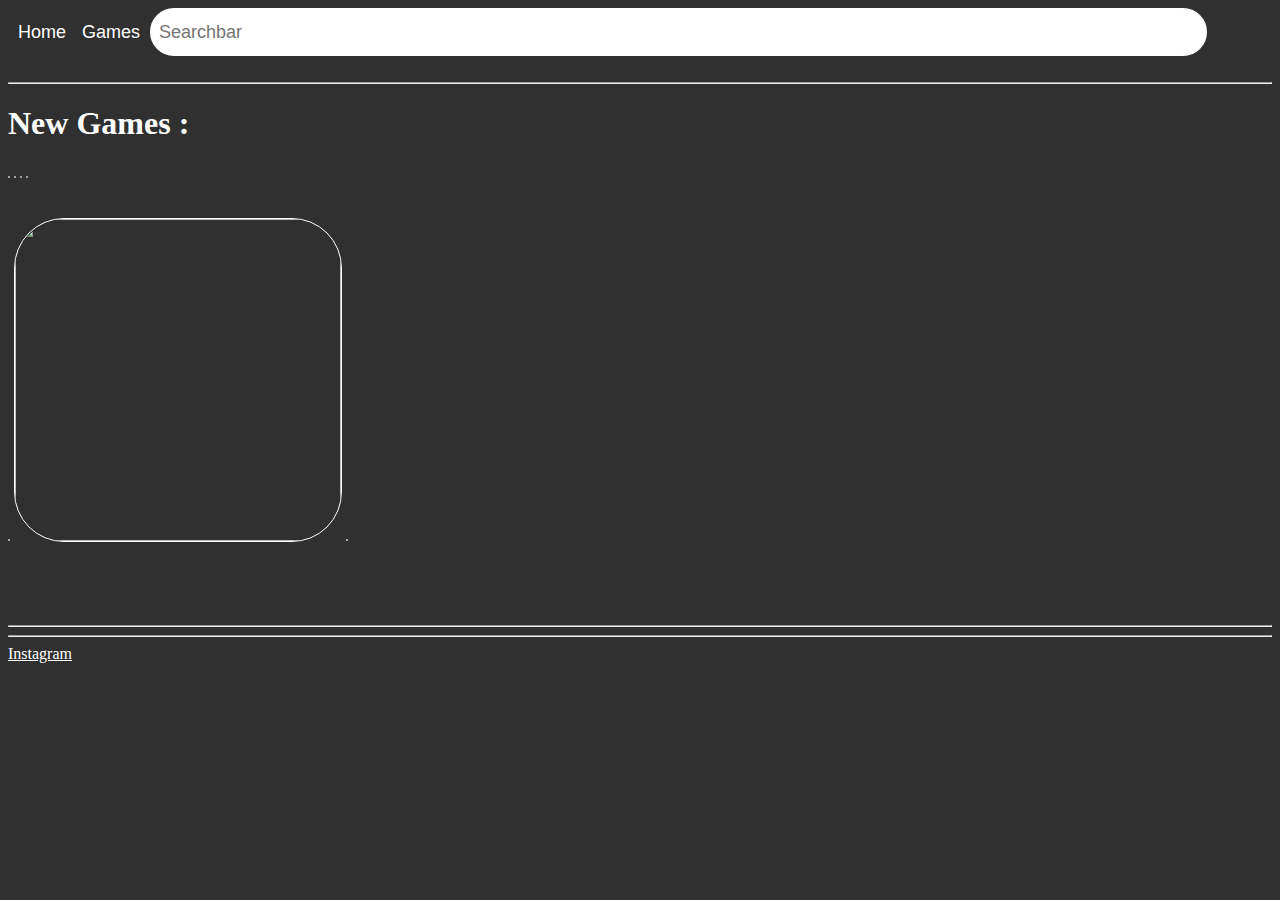
==== index.html @ fa084e43 "Add files via upload" ====
<!DOCTYPE html>
<html lang="en">
<head>
    <meta charset="UTF-8">
    <meta name="viewport" content="width=device-width, initial-scale=1.0">
    <title>Game Website</title>
    <link rel="stylesheet" href="styles.css">
</head>
<body>
    
<header>
    <div class="Navbar">
        <div class="LOGO">
            <img src="logos/Logo-removebg-preview.png" alt="">
            <a href="index.html" class="Home-Page"><button>Home</button></a>
            <a href="#" class="Games-Page"><button>Games</button></a>
            <input class="Search-Bar" type="text" name="Searchbar" placeholder="Searchbar">
        </div>
    </div>
</header>

<br>

<hr>        

<h1 style="color: white;">New Games :</h1>

    <div class="Games-Logo">
        <a href="Solitary.html" class="Solitary-image-Main"><img src="Game Logo/Solitair.png" alt=""></a>
        <a href="Bubble-Tumble.html" class="Bubble-Tumble-image-Main"><img src="Game Logo/Bubble-Tumble.png" alt=""></a>
        <a href="Jungle-Sniper.html" class="Jungle-Sniper-image-Main"><img src="Game Logo/jungle-sniper.png" alt=""></a>
        <a href="Bubble-Buster.html" class="Bubble-Buster-image-Main"><img src="Game Logo/Bubble Buster.png" alt=""></a>
    </div>

    <br>
    <br>
    
    <div class="Games-Logo">
        <a href="Water-Sort.html" class="Solitary-image-Main"><img src="Game Logo/Water Sort.png" alt=""></a>
        <a href="Ballon-Maze.html" class="Ballon-Maze-image-Main"><img src="Game Logo/Ballon Maze.png" alt=""></a>
        <a href="Ninja Breakout.html" class="Jungle-Sniper-image-Main"><img src="Game Logo/Ninja Breakout.png" alt=""></a>
        <a href="Ninja Breakout.html" class="Ninja-Breakout-image-Main"><img src="Game Logo/Ninja Breakout.png" alt=""></a>
</div>
<br>
<br>
<br>
<br>
<hr>
<hr>


<footer>
    <div class="Footer-Main">
        <a href="#" style="color: white;">Instagram</a>
    </div>
</footer>


</body>
</html>
---- styles.css ----
*{
    background-color: rgb(48, 48, 48);
}

header .Navbar .LOGO{
    background-color: rgb(48, 48, 48);
}

.LOGO{
    background-color: rgb(48, 48, 48);
}

.LOGO .Home-Page button{
    color: rgb(255, 255, 255);
    background-color: rgb(48, 48, 48);
    border: 0px;
    cursor: pointer;
    padding: auto;
    font-size: large;
    font-weight: 450;
    
}

.LOGO .Games-Page button{
    color: rgb(255, 255, 255);
    background-color: rgb(48, 48, 48);
    border: 0px;
    cursor: pointer;
    font-size: large;
    font-weight: 450;
}

.LOGO .Home-Page button:hover{
    color: grey;
}

.LOGO .Games-Page button:hover{
    color: grey;
}

.Navbar .LOGO input{
    color: grey;
    width: 1038.55px;
    height: 30px;
    background-color: rgb(255, 255, 255);
    border: 1px;
    border-radius: 24px;
    border: 2px solid #ffffff;
    padding: 7px;
    font-size: large;
}

.Games-Logo .Solitary-image-Main img{
    width: 332px;
    border:1px solid #fff;
    border-radius: 50px;
}

.Games-Logo .Bubble-Tumble-image-Main img{
    width: 322px;
    border:1px solid #fff;
    border-radius: 50px;
}

.Games-Logo .Jungle-Sniper-image-Main img{
    width: 328px;
    border:1px solid #fff;
    border-radius: 50px;
}

.Games-Logo .Bubble-Buster-image-Main img{
    width: 328px;
    border:1px solid #fff;
    border-radius: 50px;
}

.Games-Logo .Ballon-Maze-image-Main img{
    width: 326px;
    height: 322px;
    border:1px solid #fff;
    border-radius: 50px;
}

.Games-Logo .Ninja-Breakout-image-Main img{
    width: 328px;
    border: 1px none #fff;
    border-radius: 50px;
}
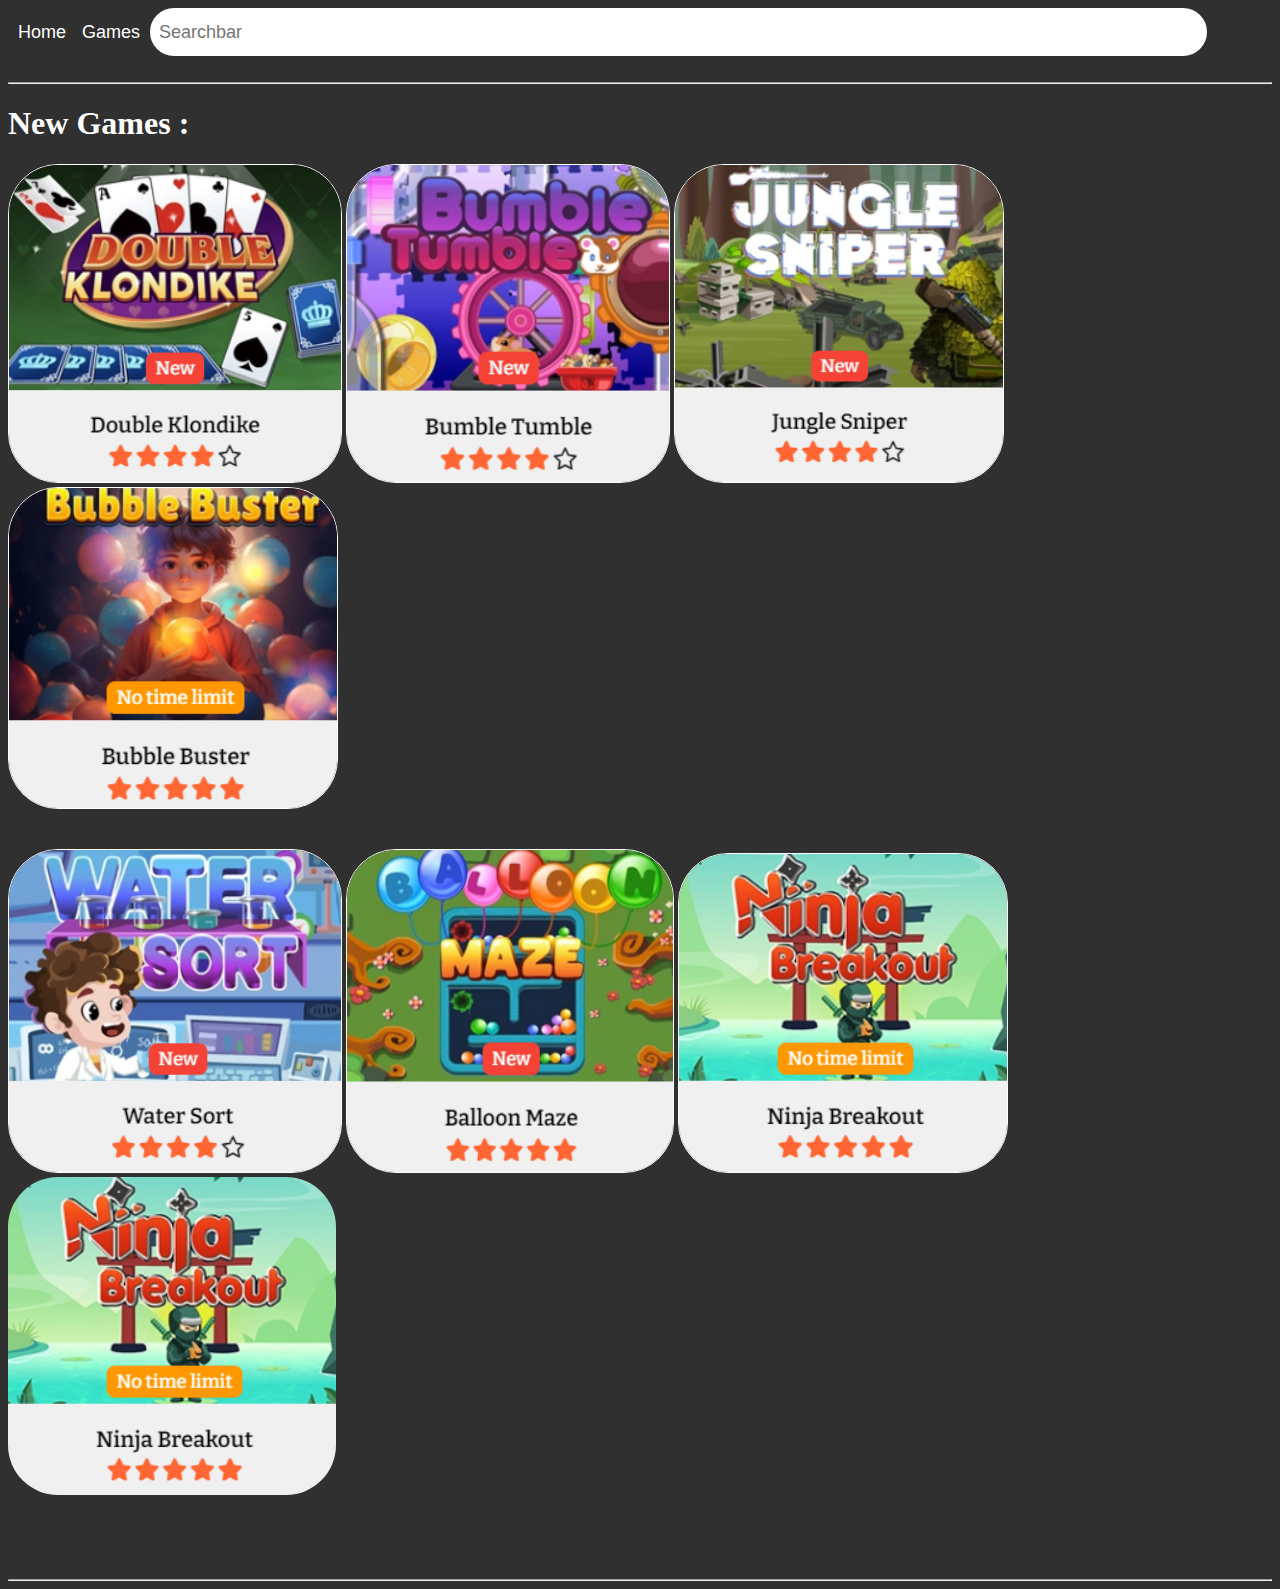
==== commit cac453e3: "Update index.html" ====
--- a/index.html
+++ b/index.html
@@ -26,35 +26,31 @@
 <h1 style="color: white;">New Games :</h1>
 
     <div class="Games-Logo">
-        <a href="Solitary.html" class="Solitary-image-Main"><img src="Game Logo/Solitair.png" alt=""></a>
-        <a href="Bubble-Tumble.html" class="Bubble-Tumble-image-Main"><img src="Game Logo/Bubble-Tumble.png" alt=""></a>
-        <a href="Jungle-Sniper.html" class="Jungle-Sniper-image-Main"><img src="Game Logo/jungle-sniper.png" alt=""></a>
-        <a href="Bubble-Buster.html" class="Bubble-Buster-image-Main"><img src="Game Logo/Bubble Buster.png" alt=""></a>
+        <a href="Solitary.html" class="Solitary-image-Main"><img src="Solitair.png" alt=""></a>
+        <a href="Bubble-Tumble.html" class="Bubble-Tumble-image-Main"><img src="Bubble-Tumble.png" alt=""></a>
+        <a href="Jungle-Sniper.html" class="Jungle-Sniper-image-Main"><img src="jungle-sniper.png" alt=""></a>
+        <a href="Bubble-Buster.html" class="Bubble-Buster-image-Main"><img src="Bubble Buster.png" alt=""></a>
     </div>
 
     <br>
     <br>
     
     <div class="Games-Logo">
-        <a href="Water-Sort.html" class="Solitary-image-Main"><img src="Game Logo/Water Sort.png" alt=""></a>
-        <a href="Ballon-Maze.html" class="Ballon-Maze-image-Main"><img src="Game Logo/Ballon Maze.png" alt=""></a>
-        <a href="Ninja Breakout.html" class="Jungle-Sniper-image-Main"><img src="Game Logo/Ninja Breakout.png" alt=""></a>
-        <a href="Ninja Breakout.html" class="Ninja-Breakout-image-Main"><img src="Game Logo/Ninja Breakout.png" alt=""></a>
+        <a href="Water-Sort.html" class="Solitary-image-Main"><img src="Water Sort.png" alt=""></a>
+        <a href="Ballon-Maze.html" class="Ballon-Maze-image-Main"><img src="Ballon Maze.png" alt=""></a>
+        <a href="Ninja Breakout.html" class="Jungle-Sniper-image-Main"><img src="Ninja Breakout.png" alt=""></a>
+        <a href="Ninja Breakout.html" class="Ninja-Breakout-image-Main"><img src="Ninja Breakout.png" alt=""></a>
 </div>
 <br>
 <br>
 <br>
 <br>
 <hr>
-<hr>
 
 
 <footer>
-    <div class="Footer-Main">
-        <a href="#" style="color: white;">Instagram</a>
-    </div>
 </footer>
 
 
 </body>
-</html>+</html>
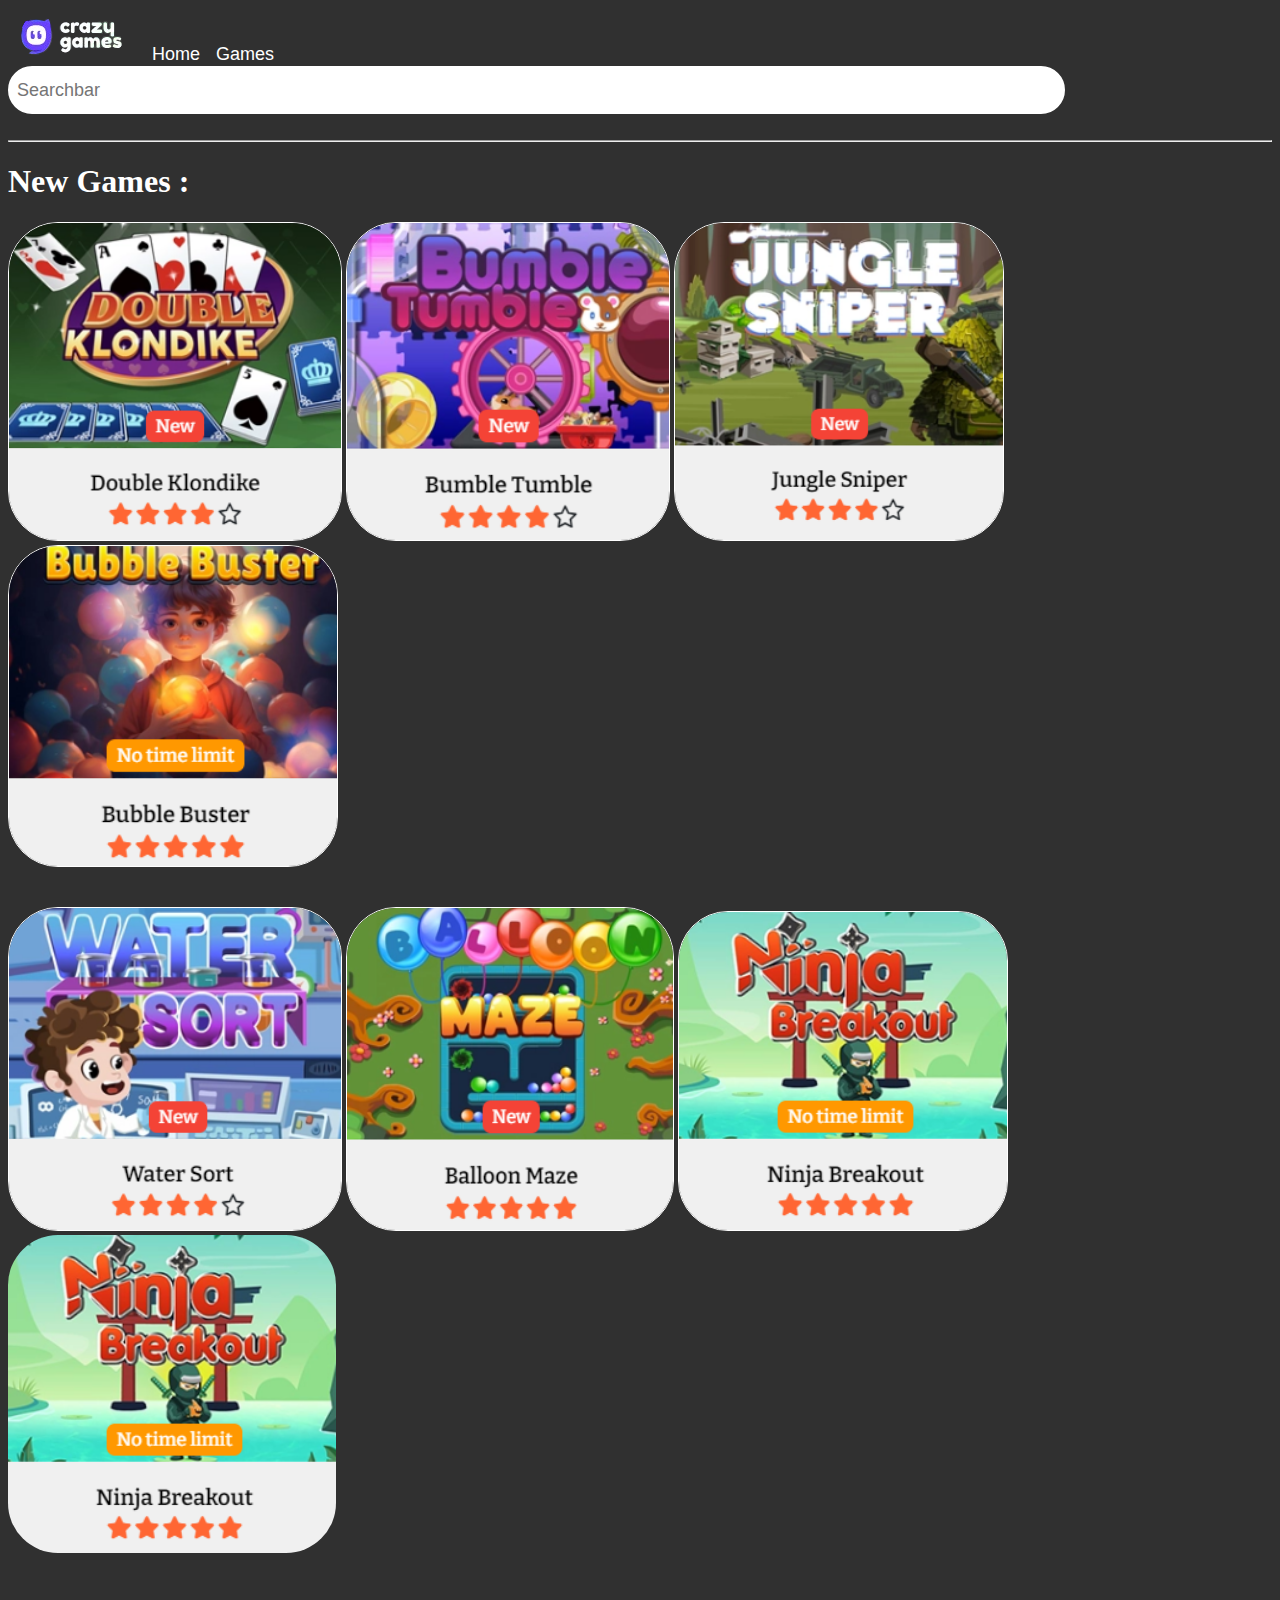
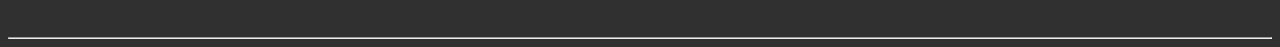
==== commit 07ba65c4: "Update index.html" ====
--- a/index.html
+++ b/index.html
@@ -11,7 +11,7 @@
 <header>
     <div class="Navbar">
         <div class="LOGO">
-            <img src="logos/Logo-removebg-preview.png" alt="">
+            <img src="Logo-removebg-preview.png" alt="">
             <a href="index.html" class="Home-Page"><button>Home</button></a>
             <a href="#" class="Games-Page"><button>Games</button></a>
             <input class="Search-Bar" type="text" name="Searchbar" placeholder="Searchbar">
